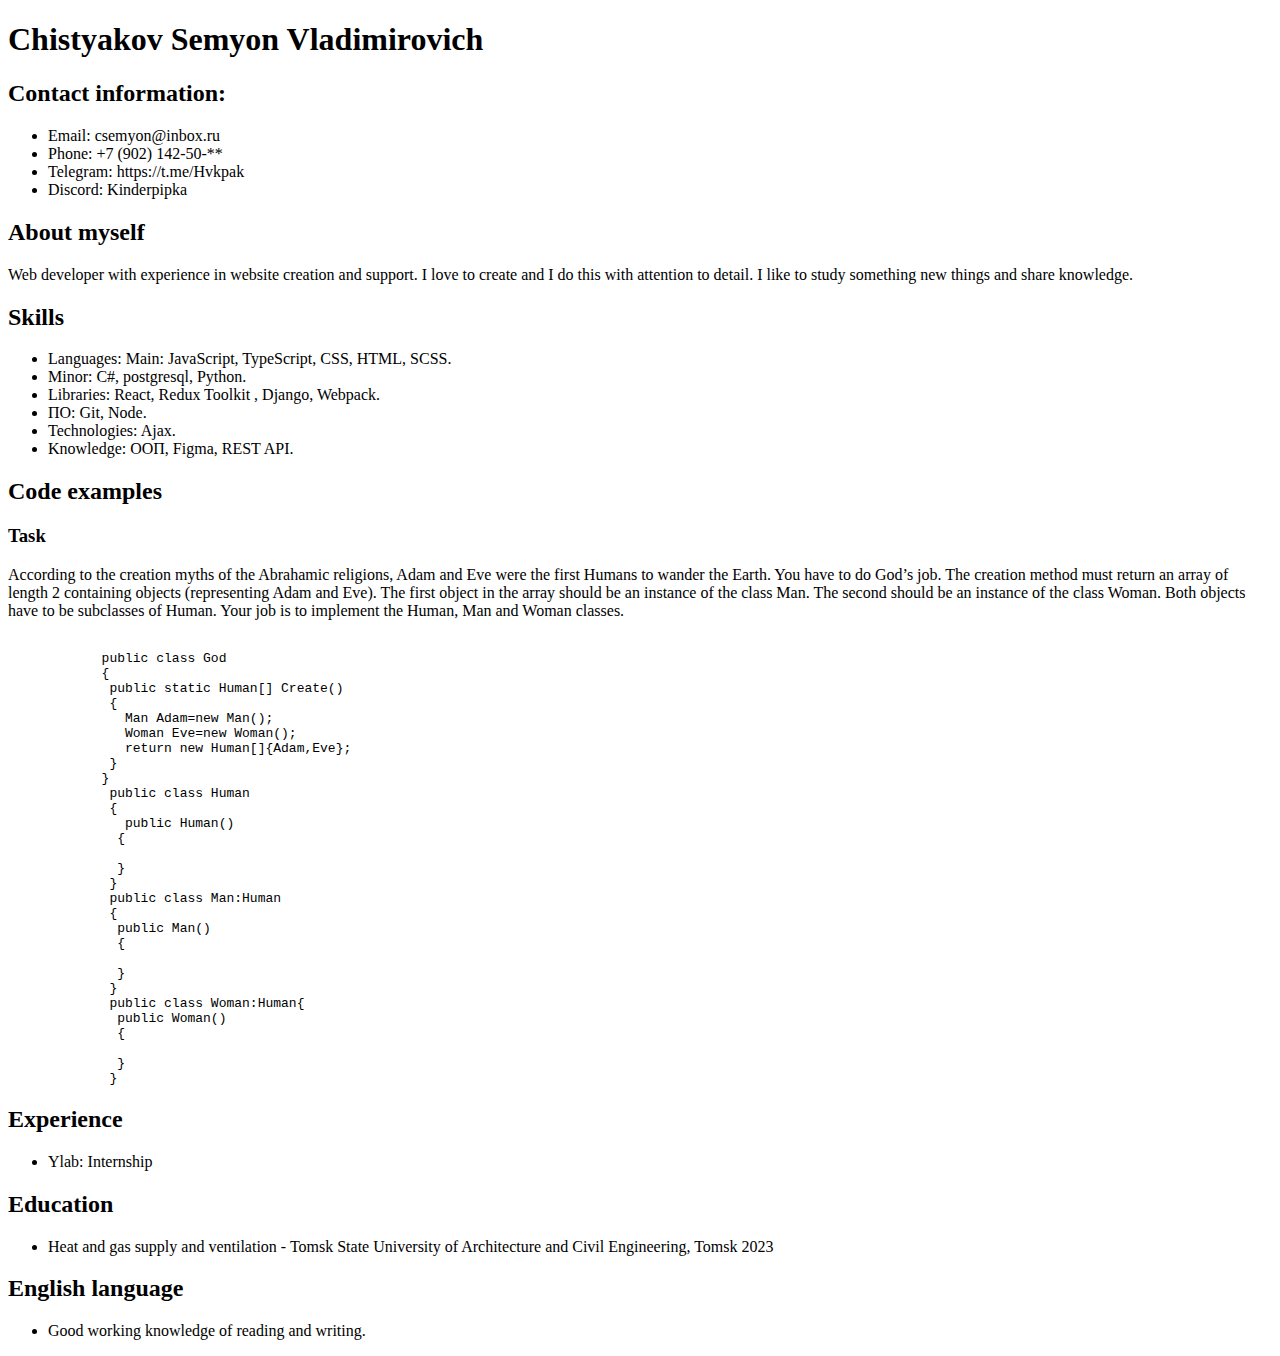
==== index.html @ 4789dd41 "feat: add basic HTML and CSS templates" ====
<!DOCTYPE html>
<html lang="ru">
<head>
    <meta charset="UTF-8">
    <meta name="viewport" content="width=device-width, initial-scale=1.0">
    <link rel="stylesheet" href="style.css">
    <title>Cv</title>
</head>
<body>

    <header>
        <h1>Chistyakov Semyon Vladimirovich</h1>
        <h2>Contact information:</h2>
        <ul>
            <li>Email: csemyon@inbox.ru</li>
            <li>Phone: +7 (902) 142-50-**</li>
            <li>Telegram: https://t.me/Hvkpak</li>
            <li>Discord: Kinderpipka</li>
        </ul>
    </header>
    
    <section>
        <h2>About myself</h2>
        <p>Web developer with experience in website creation and support. I love to create and I do this with attention to detail. I like to study something new things and share knowledge.</p>
    </section>
    
    <section>
        <h2>Skills</h2>
        <ul>
            <li>Languages: Main: JavaScript, TypeScript, CSS, HTML, SCSS.</li>
            <li>Minor: C#, postgresql, Python.</li>
            <li>Libraries: React, Redux Toolkit , Django, Webpack.</li>
            <li>ПО: Git, Node.</li>
            <li>Technologies: Ajax.</li>
            <li>Knowledge: ООП, Figma, REST API.</li>
        </ul>
    </section>
    
    <section>
        <h2>Code examples</h2>
        <h3>Task</h3>
        <p>According to the creation myths of the Abrahamic religions, Adam and Eve were the first Humans to wander the Earth.

            You have to do God’s job. The creation method must return an array of length 2 containing objects (representing Adam and Eve). The first object in the array should be an instance of the class Man. The second should be an instance of the class Woman. Both objects have to be subclasses of Human. Your job is to implement the Human, Man and Woman classes.</p>
        
        <pre><code>
            public class God
            {
             public static Human[] Create()
             {
               Man Adam=new Man();
               Woman Eve=new Woman();
               return new Human[]{Adam,Eve}; 
             }
            }
             public class Human
             {
               public Human()
              {
               
              }
             }
             public class Man:Human
             {
              public Man()
              {
           
              }
             }
             public class Woman:Human{
              public Woman()
              {
           
              }
             }</code></pre>    
    </section>
    
    <section>
        <h2>Experience</h2>
        <ul>
            <li>Ylab: Internship</li>
        </ul>
    </section>
    
    <section>
        <h2>Education</h2>
        <ul>
            <li>Heat and gas supply and ventilation - Tomsk State University of Architecture and Civil Engineering, Tomsk 2023</li>
        </ul>
    </section>
    
    <section>
        <h2>English language</h2>
        <ul>
            <li>Good working knowledge of reading and writing.</li>
        </ul>
    </section>
    </body>
</html>
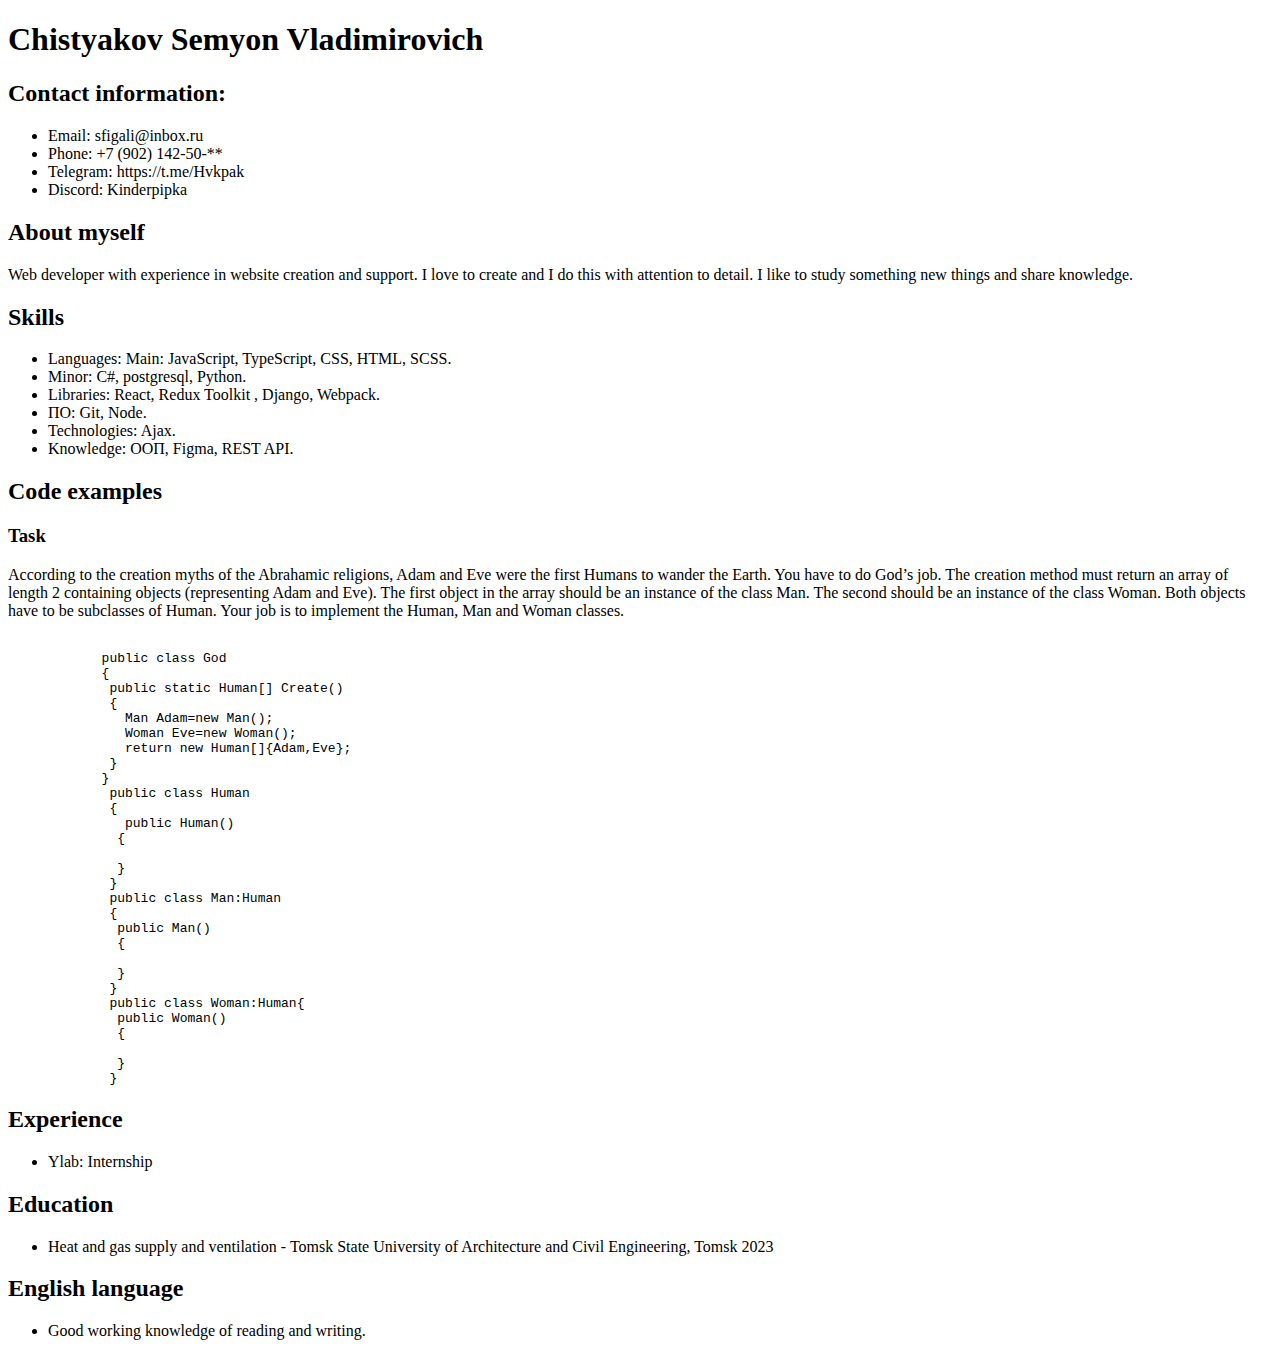
==== commit 94201f60: "refactor: email" ====
--- a/index.html
+++ b/index.html
@@ -12,7 +12,7 @@
         <h1>Chistyakov Semyon Vladimirovich</h1>
         <h2>Contact information:</h2>
         <ul>
-            <li>Email: csemyon@inbox.ru</li>
+            <li>Email: sfigali@inbox.ru</li>
             <li>Phone: +7 (902) 142-50-**</li>
             <li>Telegram: https://t.me/Hvkpak</li>
             <li>Discord: Kinderpipka</li>
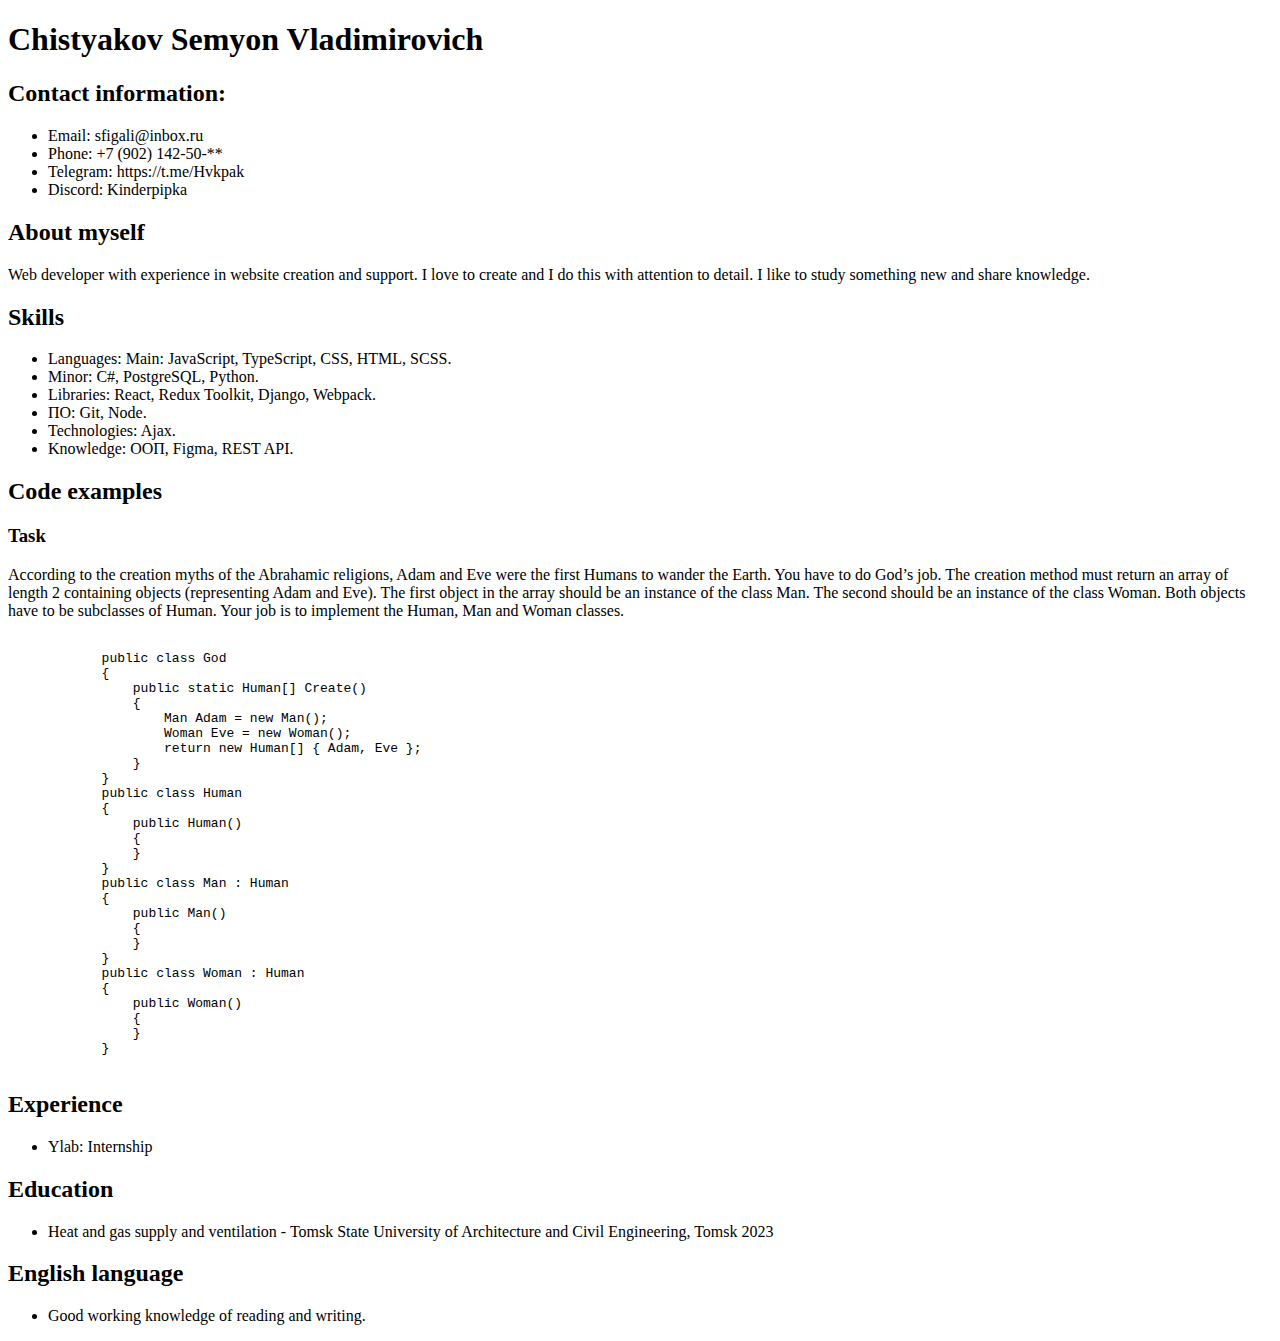
==== commit ec8b6a37: "refactor: removed spaces" ====
--- a/index.html
+++ b/index.html
@@ -21,15 +21,15 @@
     
     <section>
         <h2>About myself</h2>
-        <p>Web developer with experience in website creation and support. I love to create and I do this with attention to detail. I like to study something new things and share knowledge.</p>
+        <p>Web developer with experience in website creation and support. I love to create and I do this with attention to detail. I like to study something new and share knowledge.</p>
     </section>
     
     <section>
         <h2>Skills</h2>
         <ul>
             <li>Languages: Main: JavaScript, TypeScript, CSS, HTML, SCSS.</li>
-            <li>Minor: C#, postgresql, Python.</li>
-            <li>Libraries: React, Redux Toolkit , Django, Webpack.</li>
+            <li>Minor: C#, PostgreSQL, Python.</li>
+            <li>Libraries: React, Redux Toolkit, Django, Webpack.</li>
             <li>ПО: Git, Node.</li>
             <li>Technologies: Ajax.</li>
             <li>Knowledge: ООП, Figma, REST API.</li>
@@ -41,38 +41,37 @@
         <h3>Task</h3>
         <p>According to the creation myths of the Abrahamic religions, Adam and Eve were the first Humans to wander the Earth.
 
-            You have to do God’s job. The creation method must return an array of length 2 containing objects (representing Adam and Eve). The first object in the array should be an instance of the class Man. The second should be an instance of the class Woman. Both objects have to be subclasses of Human. Your job is to implement the Human, Man and Woman classes.</p>
+        You have to do God’s job. The creation method must return an array of length 2 containing objects (representing Adam and Eve). The first object in the array should be an instance of the class Man. The second should be an instance of the class Woman. Both objects have to be subclasses of Human. Your job is to implement the Human, Man and Woman classes.</p>
         
         <pre><code>
             public class God
             {
-             public static Human[] Create()
-             {
-               Man Adam=new Man();
-               Woman Eve=new Woman();
-               return new Human[]{Adam,Eve}; 
-             }
+                public static Human[] Create()
+                {
+                    Man Adam = new Man();
+                    Woman Eve = new Woman();
+                    return new Human[] { Adam, Eve }; 
+                }
             }
-             public class Human
-             {
-               public Human()
-              {
-               
-              }
-             }
-             public class Man:Human
-             {
-              public Man()
-              {
-           
-              }
-             }
-             public class Woman:Human{
-              public Woman()
-              {
-           
-              }
-             }</code></pre>    
+            public class Human
+            {
+                public Human()
+                {
+                }
+            }
+            public class Man : Human
+            {
+                public Man()
+                {
+                }
+            }
+            public class Woman : Human
+            {
+                public Woman()
+                {
+                }
+            }
+        </code></pre>
     </section>
     
     <section>
@@ -95,5 +94,5 @@
             <li>Good working knowledge of reading and writing.</li>
         </ul>
     </section>
-    </body>
+</body>
 </html>